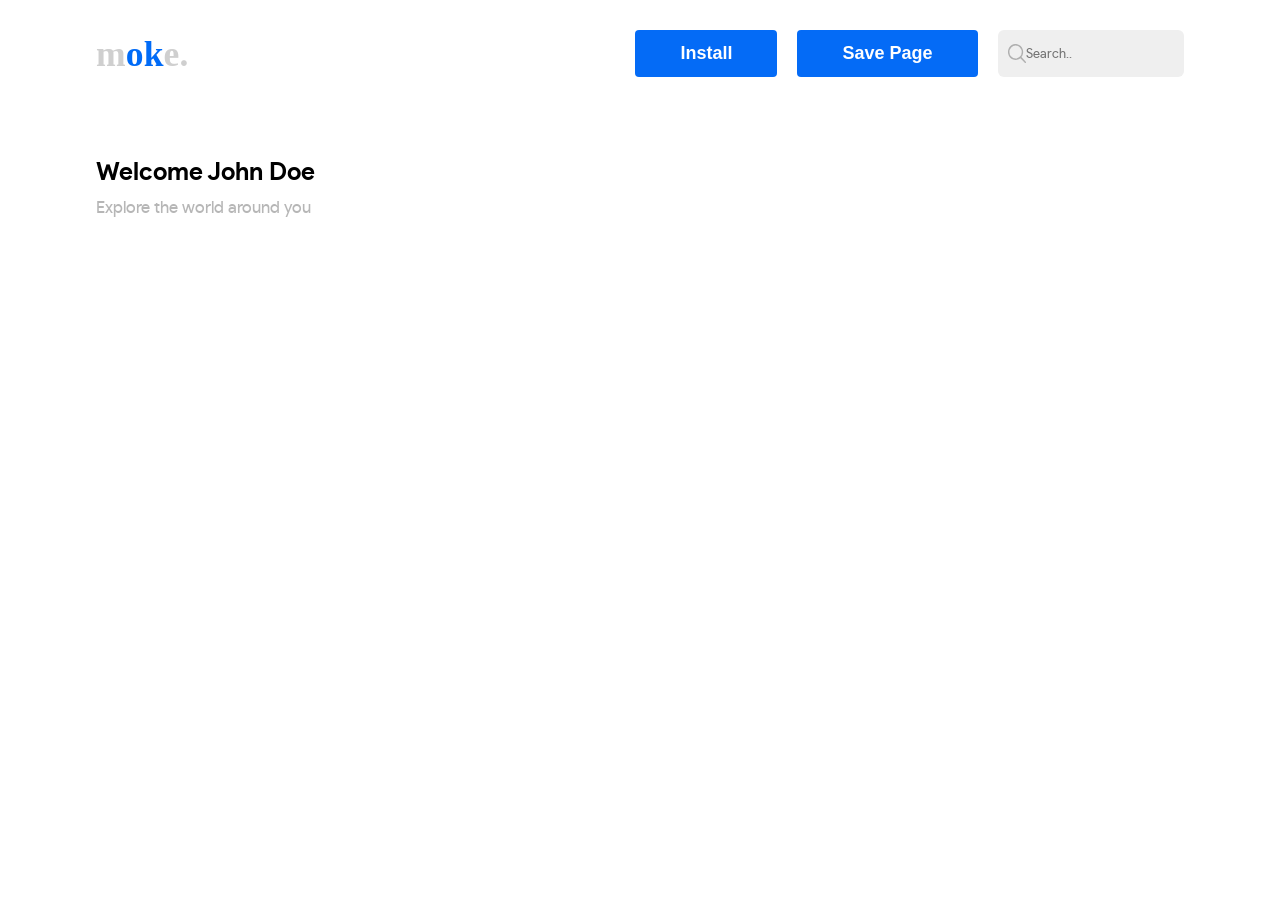
==== index.html @ c4b82c48 "Add files via upload" ====
<!doctype html>
<html lang="en">
  <head>
    <meta charset="UTF-8" />
    <meta name="theme-color" content="#ffffff" />
    <title>Travel</title>
    <link rel="stylesheet" href="css/style.css" type="text/css" />
    <meta name="viewport" content="width=device-width, initial-scale=1.0" />
    <meta property="og:image" content="" />
    <meta name="description" content="" />
    <meta name="keywords" content="" />
    <link rel="manifest" href="./manifest.json" />
  </head>
  <body>
    <section class="wrapper">
      <header>
        <div class="left">
          <h1>
            <a href="index.html"><img src="images/logo.svg" alt="Image" /></a>
          </h1>
        </div>
        <div class="right">
          <button class="button" id="install-button">Install</button>
          <button class="button" id="save-page" style="display: block">
            Save Page
          </button>
          <form>
            <img src="images/search.svg" alt="Image" />
            <input type="search" placeholder="Search.." />
          </form>
        </div>
      </header>
      <div class="head">
        <h2>Welcome John Doe</h2>
        <p>Explore the world around you</p>
        <ul></ul>
      </div>
      <div class="items"></div>
    </section>

    <script src="js/jquery-3.7.1.min.js"></script>
    <script src="js/script.js"></script>
    <script>
      let save_button = document.getElementById("save-page");
      save_button.addEventListener("click", (event) => {
        if ("caches" in window) {
          caches.open("user-saved").then((cache) => {
            cache.add("https://traveller.talrop.works/api/v1/places/");
            cache.add(
              "https://traveller.talrop.works/api/v1/places/categories/",
            );
          });
          caches.open("save-page").then((cache) => {
            $.ajax({
              url: "https://traveller.talrop.works/api/v1/places/categories/",
              success: function (response) {
                let categories = response.data;
                let images = categories.map((category) => category.image);

                images.forEach((image) => {
                  fetch(image, { mode: "no-cors" })
                    .then((response) => {
                      if (response) {
                        return cache.put(image, response);
                      }
                      throw new Error("Network response was not ok.");
                    })
                    .catch((error) => {
                      console.error(
                        `Failed to fetch and cache image (${image}):`,
                        error,
                      );
                    });
                });
              },
              error: function (error) {
                console.error("Error fetching categories:", error);
              },
            });
            $.ajax({
              url: "https://traveller.talrop.works/api/v1/places/",
              success: function (response) {
                let places = response.data;
                let images = places.map((place) => place.image);

                images.forEach((image) => {
                  fetch(image, { mode: "no-cors" })
                    .then((response) => {
                      if (response) {
                        return cache.put(image, response);
                      }
                      throw new Error("Network response was not ok.");
                    })
                    .catch((error) => {
                      console.error(
                        `Failed to fetch and cache image (${image}):`,
                        error,
                      );
                    });
                });
              },
              error: function (error) {
                console.error("Error fetching places :", error);
              },
            });
          });
        } else {
          console.error("Caches API not available in this browser.");
        }
      });
    </script>
  </body>
</html>
---- css/style.css ----
* {
  margin: 0;
  padding: 0;
  border: 0;
  vertical-align: baseline;
  background: transparent;
  font-weight: normal;
  text-decoration: none;
  outline: none;
  -webkit-box-sizing: border-box;
  -moz-box-sizing: border-box;
  box-sizing: border-box;
}
ol,
ul {
  list-style: none;
}
del {
  text-decoration: line-through;
}
@font-face {
  font-family: "product_sans_bold";
  src: url("../fonts/product_sans_bold-webfont.woff2") format("woff2"),
    url("../fonts/product_sans_bold-webfont.woff") format("woff");
  font-weight: normal;
  font-style: normal;
}
@font-face {
  font-family: "product_sans_regular";
  src: url("../fonts/product_sans_regular-webfont.woff2") format("woff2"),
    url("../fonts/product_sans_regular-webfont.woff") format("woff");
  font-weight: normal;
  font-style: normal;
}

body {
  font-family: "product_sans_bold", Arial, Helvetica, sans-serif;
  font-size: 16px;
  color: #1c2c40;
  overflow-x: hidden;
  min-width: 320px;
  font-weight: 400;
}
input,
textarea,
select {
  font-family: "product_sans_regular", Arial, Helvetica, sans-serif;
  font-weight: 400;
}

a {
  color: #707070;
  font-family: "product_sans_regular", sans-serif;
  font-weight: 500;
  font-size: 18px;
}
a.button {
  font-size: 16px;
}
a:hover,
.submit:hover {
  filter: alpha(opacity = 85);
  -moz-opacity: 0.85;
  -khtml-opacity: 0.85;
  opacity: 0.85;
}
.thumb {
  display: block;
}
.thumb img {
  display: block;
  width: 100%;
}
p {
  line-height: 30px;
  font-size: 17px;
  font-weight: 400;
  color: #707070;
  font-family: "product_sans_regular", sans-serif;
}
.hidden {
  display: none;
}
br.clear {
  clear: both;
  line-height: 0;
}
.wrapper {
  width: 85%;
  margin: 0 auto;
  max-width: 1400px;
}
header {
  display: flex;
  justify-content: space-between;
  align-items: center;
  padding-top: 30px;
}
header .left {
}
header .left h1 {
  width: 100px;
}
header .left h1 a {
  display: block;
  width: 100%;
}
header .left h1 a img {
  width: 100%;
  display: block;
}
header .right {
  display: flex;
  justify-content: flex-start;
}
header .right form {
  display: flex;
  justify-content: left;
  align-items: center;
  background-color: #efefef;
  padding: 10px;
  border-radius: 6px;
}
header .right .search form img {
  display: block;
  margin-right: 8px;
  width: 15px;
}
header .right .button {
  background: rgb(4, 107, 246);
  padding: 13px 45px;
  color: rgb(255, 255, 255);
  font-size: 18px;
  border-radius: 4px;
  font-weight: bold;
  margin-right: 20px;
  cursor: pointer;
  display: block;
}
header .right .form input {
  color: #8d8d8d;
  font-size: 13px;
  opacity: 1;
}
.head,
.main {
  margin-top: 83px;
}
.head h2 {
  color: black;
  font-weight: 600;
  font-size: 25px;
  margin-bottom: 8px;
}
.head p {
  opacity: 0.5;
  margin-bottom: 10px;
}
.head ul {
  display: flex;
  justify-content: left;
  align-items: center;
}
.head ul li.first {
  display: flex;
  justify-content: space-between;
  align-items: center;
  border: 2px solid #bfbfbf;
  border-radius: 30px;
  padding: 8px;
  margin-right: 13px;
}
.head ul li.first a {
  display: flex;
  align-items: center;
}
.head ul li.first:hover {
  border: 2px solid #4387ee;
}
.head ul li {
  display: flex;
  justify-content: space-between;
  align-items: center;
  border: 2px solid #bfbfbf;
  border-radius: 30px;
  padding-left: 1px;
  padding-right: 8px;
  margin-right: 13px;
}
.head ul li a {
  display: flex;
  align-items: center;
}
.head ul li:hover {
  border: 2px solid #4387ee;
}
.head ul li:last-child {
  margin-right: 0px;
}
.head ul li img.first {
  width: 15px;
  height: 15px;
  border-radius: 0%;
  margin-right: 8px;
}
.head ul li img.rest {
  width: 31px;
  height: 31px;
  border-radius: 50%;
  margin-right: 8px;
}
.head ul li span {
  color: #bfbfbf;
  opacity: 0.6;
  font-size: 13px;
}
.head ul li span:hover {
  color: #4387ee;
}
.items {
  display: grid;
  grid-template-columns: repeat(4, 1fr);
  grid-gap: 20px;
  margin-top: 30px;
}
.items .item {
  border-radius: 10px;
  overflow: hidden;
  padding-bottom: 10px;
}
.items .item:hover {
  box-shadow: 0 0 1.5rem rgb(191 191 191 / 70%);
}
.items .item .top {
}
.items .item .top img {
  display: block;
  width: 100%;
}
.items .item .middle {
  padding: 0px 10px;
  margin-bottom: 5px;
  margin-top: 10px;
}
.items .item .middle h3 {
  font-size: 15px;
  font-weight: 600;
  color: #000118;
}
.items .item .bottom {
  padding: 0px 10px;
  display: flex;
  justify-content: left;
  align-items: center;
}
.items .item .bottom img {
  width: 10px;
  display: block;
  margin-right: 8px;
}
.items .item .bottom span {
  font-size: 13px;
  color: #000118;
}
.main img.main-image {
  display: block;
  width: 70%;
  margin-bottom: 30px;
  margin-top: 30px;
}
ul.gallery-images {
  margin-top: 30px;
  display: flex;
  flex-wrap: wrap;
  justify-content: space-between;
  margin-bottom: -20px;
}
ul.gallery-images li {
  width: 31.5%;
  margin-bottom: 20px;
}
ul.gallery-images li img {
  display: block;
  width: 100%;
}
@media all and (max-width: 980px) {
  .items {
    grid-template-columns: repeat(3, 1fr);
  }
}
@media all and (max-width: 768px) {
  .wrapper .head ul {
    flex-wrap: wrap;
  }
  .wrapper .head ul li.first {
    margin-bottom: 10px;
  }
  .wrapper .head ul li {
    margin-bottom: 10px;
  }
  .items {
    grid-template-columns: repeat(2, 1fr);
  }
}
@media all and (max-width: 480px) {
  .items {
    grid-template-columns: repeat(1, 1fr);
  }
}
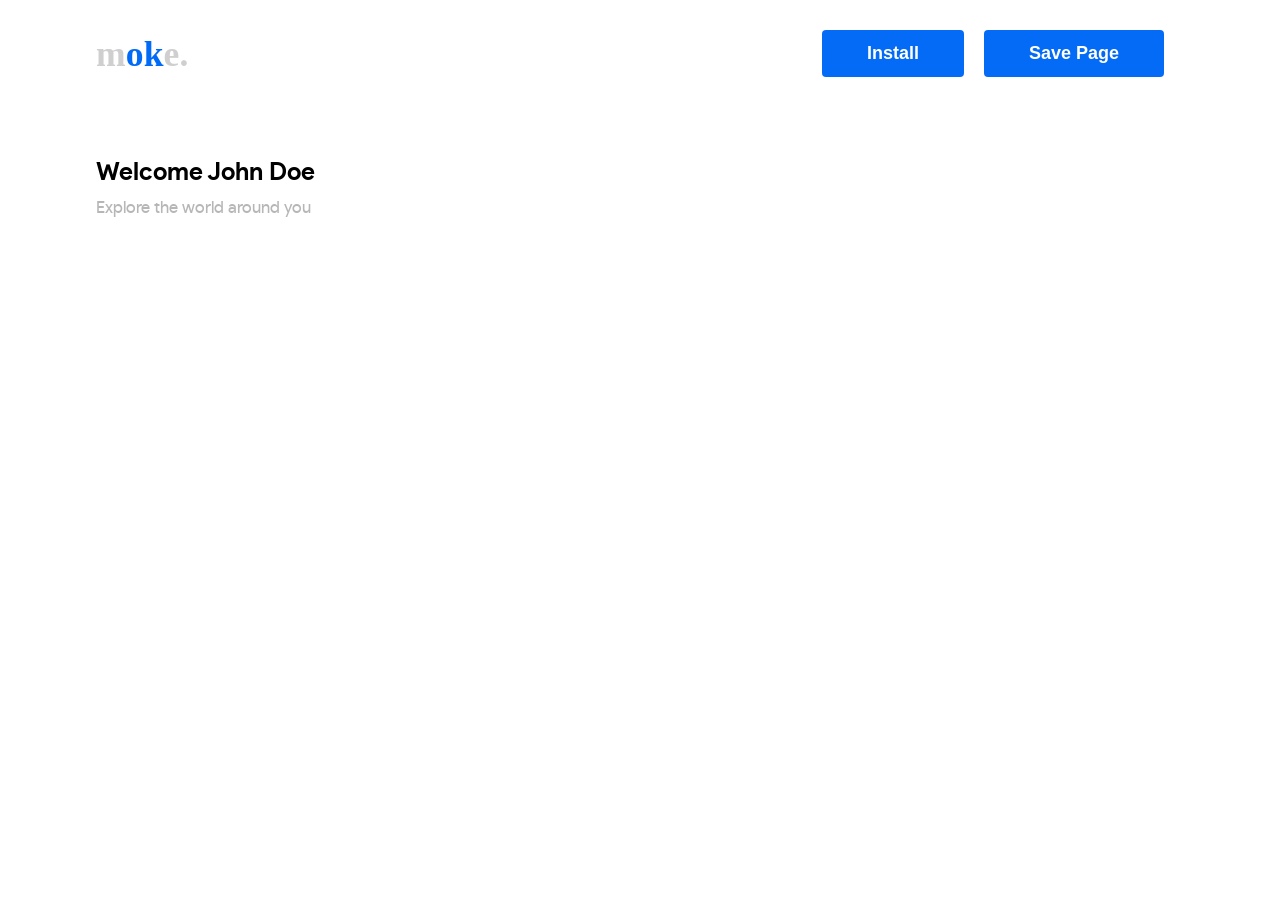
==== commit cc581aeb: "Update index.html" ====
--- a/index.html
+++ b/index.html
@@ -24,10 +24,10 @@
           <button class="button" id="save-page" style="display: block">
             Save Page
           </button>
-          <form>
+          <!-- <form>
             <img src="images/search.svg" alt="Image" />
             <input type="search" placeholder="Search.." />
-          </form>
+          </form> -->
         </div>
       </header>
       <div class="head">
--- a/css/style.css
+++ b/css/style.css
@@ -114,8 +114,7 @@
   justify-content: flex-start;
 }
 header .right form {
-  display: flex;
-  justify-content: left;
+  display: block;
   align-items: center;
   background-color: #efefef;
   padding: 10px;
@@ -301,9 +300,15 @@
   .items {
     grid-template-columns: repeat(2, 1fr);
   }
+  header .right form {
+    display: none !important;
+  }
 }
 @media all and (max-width: 480px) {
   .items {
     grid-template-columns: repeat(1, 1fr);
   }
-}
+  header .right form {
+    display: none !important;
+  }
+}
